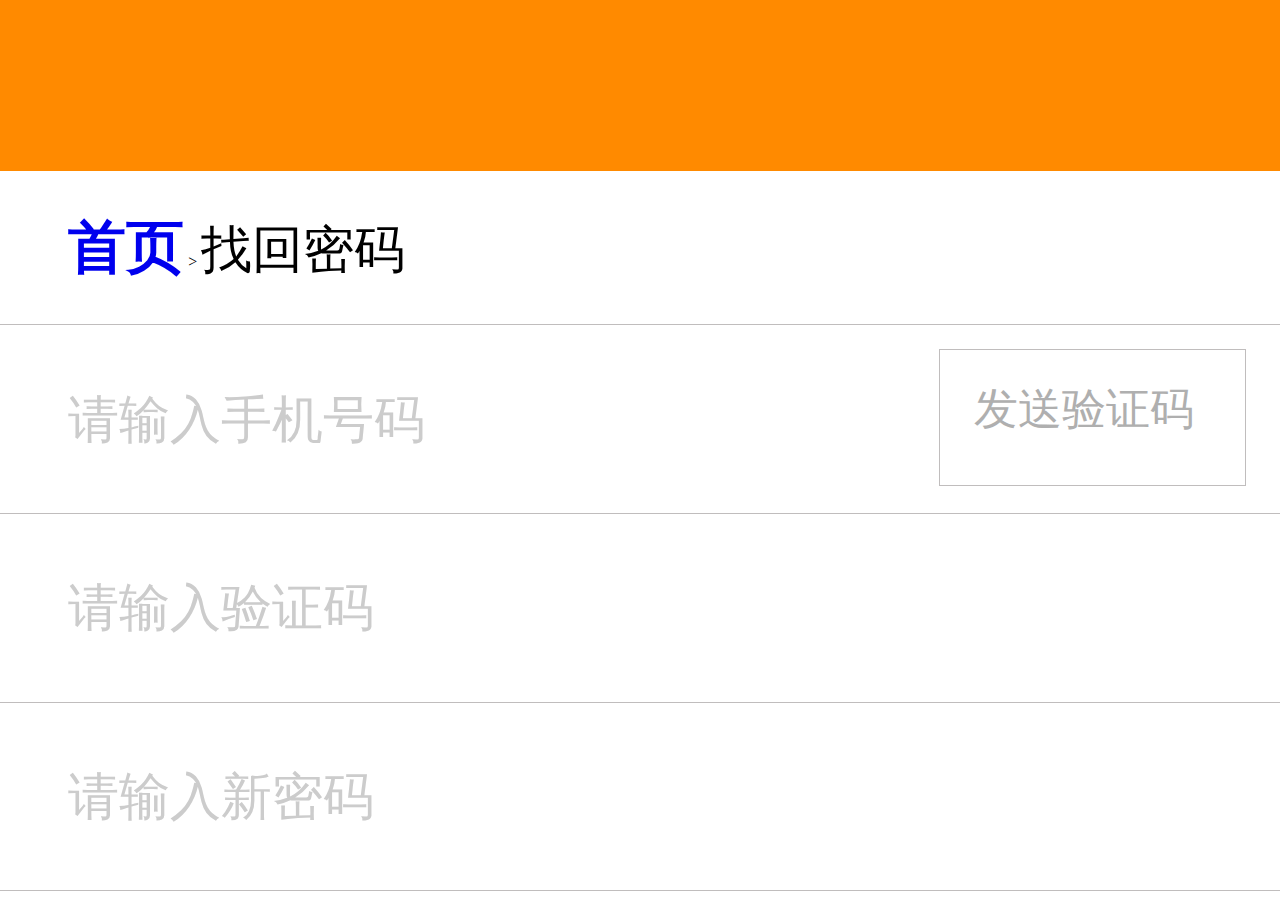
==== findPassword.html @ 2d8f9dbb "'找回密码，我登录的页面，二手房，住房，我的页面'" ====
<!DOCTYPE html>
<html>

<head>
    <meta charset="UTF-8">
    <meta name="viewport" content="width=device-width, initial-scale=1.0, maximum-scale=1.0, user-scalable=0">
    <meta http-equiv="X-UA-Compatible" content="ie=edge">
    <title>找房无忧-找回密码页</title>
    <link rel="stylesheet" href="./css/normallize.css">
    <link rel="stylesheet" href="./css/password.css">
</head>

<body>
    <!-- 头部 -->
    <header>
        <span class="head-logo"><a href="#"><img src="./image/index/logo.jpg" alt=""></a></span>
        <span class="head-right">
            <a href="#"><img src="./image/index/my.jpg" alt=""></a>
            <a href="#"><img src="./image/index/xiazai.jpg" alt=""></a>
        </span>
    </header>
    <!-- 中间部分1 -->
    <div class="section">
        <p>
            <a href="./index.html"><span class="section_s">首页</span></a>
            >
            <span>找回密码</span>
        </p>
    </div>
    <!-- 中间部分2 -->
    <div class="section_1">
        <form action="./login.html">
            <ul>
                <li class="fa">
                    <input type="text" placeholder="请输入手机号码" pattern="^1[34578][0-9]{9}$" required="required" id="t1">
                    <a class="getCode">发送验证码</a>
                </li>
                <li>
                    <input type="text" placeholder="请输入验证码" pattern="^\d{4}$" required="required" id="t2">
                </li>
                <li>
                    <input type="password" placeholder="请输入新密码" required="required" id="t3">
                </li>
                <li>
                    <input type="password" placeholder="请确认新密码" required="required" id="t4">
                </li>
            </ul>
            <p><button id="submit">提交</button></p>

        </form>

    </div>
</body>

</html>
<script src="./js/password.js"></script>
<script src="./js/Mycookie.js"></script>
<script>
    function setRem() {
        var ui_w = 375;
        // 获取屏幕的宽度
        var clientWidth = document.documentElement.clientWidth || document.body.clientWidth;
        console.log(ui_w, clientWidth);

        // 通过js动态改变html根节点字体大小
        var html_ = document.getElementsByTagName('html')[0];
        html_.style.fontSize = (clientWidth / ui_w) * 10 + 'px';
    }
    // window.onresize 浏览器被重置大小执行事件
    window.onresize = setRem;


</script>
---- css/normallize.css ----
/*初始化标签*/

HTML, body, div, h1, h2, h3, h4, h5, h6, ul, ol, dl, li, dt, dd, p, blockquote,
pre, form, fieldset, table, th, td,hr {
    border:none;
    font-family:"微软雅黑","黑体","宋体";
    font-size:16px;
    margin:0px;
    padding:0px;
    }
html,body{
    height: 100%;
    width: 100%;
    }
address, caption, cite, code, dfn, em, strong, th, var {
    font-style: normal;
    font-weight: normal;
}
a{
    text-decoration:none;
}

input::-ms-clear{
    display:none;
    }
input::-ms-reveal{
    display:none;
}
input{
    -webkit-appearance: none;
    margin: 0;
    outline: none;
    padding: 0;
}
input::-webkit-input-placeholder{
    color: #ccc;
}
input::-ms-input-placeholder{
    color: #ccc;
}
input::-moz-placeholder{
    color: #ccc;
}
input[type=submit],input[type=button]{
    cursor: pointer;
}
button[disabled], input[disabled] {
    cursor: default;
}
img{
    border:none;
}
ul,ol,li,dl,dt,dd{
    list-style-type:none;
}
/*公共方法*/
.clearfix{
    zoom:1;
}
.clearfix:after{
   display:block;
   clear:both;
   content:"";
}
.clearleft{
    clear: left;
}
.clearright{
    clear: right;
}
.fl{
    float: left;
}
.fr{
    float: right;
}
.cursor{
    cursor: pointer;
}
/*背景及色值表*/
.bg000{
    background: #000;
}
.color000{
    color: #000;
}

/*浏览器初始化*/

/* Document
   ========================================================================== */
 
/**
 * 1. Correct the line height in all browsers.
 * 2. Prevent adjustments of font size after orientation changes in iOS.
 */
 
html {
  line-height: 1.15; /* 1 */
  -webkit-text-size-adjust: 100%; /* 2 */
}
 
/* Sections
   ========================================================================== */
 
/**
 * Remove the margin in all browsers.
 */
 
body {
  margin: 0;
}
 
/**
 * Render the `main` element consistently in IE.
 */
 
main {
  display: block;
}
 
/**
 * Correct the font size and margin on `h1` elements within `section` and
 * `article` contexts in Chrome, Firefox, and Safari.
 */
 
h1 {
  font-size: 2em;
  margin: 0.67em 0;
}
 
/* Grouping content
   ========================================================================== */
 
/**
 * 1. Add the correct box sizing in Firefox.
 * 2. Show the overflow in Edge and IE.
 */
 
hr {
  box-sizing: content-box; /* 1 */
  height: 0; /* 1 */
  overflow: visible; /* 2 */
}
 
/**
 * 1. Correct the inheritance and scaling of font size in all browsers.
 * 2. Correct the odd `em` font sizing in all browsers.
 */
 
pre {
  font-family: monospace, monospace; /* 1 */
  font-size: 1em; /* 2 */
}
 
/* Text-level semantics
   ========================================================================== */
 
/**
 * Remove the gray background on active links in IE 10.
 */
 
a {
  background-color: transparent;
}
 
/**
 * 1. Remove the bottom border in Chrome 57-
 * 2. Add the correct text decoration in Chrome, Edge, IE, Opera, and Safari.
 */
 
abbr[title] {
  border-bottom: none; /* 1 */
  text-decoration: underline; /* 2 */
  text-decoration: underline dotted; /* 2 */
}
 
/**
 * Add the correct font weight in Chrome, Edge, and Safari.
 */
 
b,
strong {
  font-weight: bolder;
}
 
/**
 * 1. Correct the inheritance and scaling of font size in all browsers.
 * 2. Correct the odd `em` font sizing in all browsers.
 */
 
code,
kbd,
samp {
  font-family: monospace, monospace; /* 1 */
  font-size: 1em; /* 2 */
}
 
/**
 * Add the correct font size in all browsers.
 */
 
small {
  font-size: 80%;
}
 
/**
 * Prevent `sub` and `sup` elements from affecting the line height in
 * all browsers.
 */
 
sub,
sup {
  font-size: 75%;
  line-height: 0;
  position: relative;
  vertical-align: baseline;
}
 
sub {
  bottom: -0.25em;
}
 
sup {
  top: -0.5em;
}
 
/* Embedded content
   ========================================================================== */
 
/**
 * Remove the border on images inside links in IE 10.
 */
 
img {
  border-style: none;
}
 
/* Forms
   ========================================================================== */
 
/**
 * 1. Change the font styles in all browsers.
 * 2. Remove the margin in Firefox and Safari.
 */
 
button,
input,
optgroup,
select,
textarea {
  font-family: inherit; /* 1 */
  font-size: 100%; /* 1 */
  line-height: 1.15; /* 1 */
  margin: 0; /* 2 */
}
 
/**
 * Show the overflow in IE.
 * 1. Show the overflow in Edge.
 */
 
button,
input { /* 1 */
  overflow: visible;
}
 
/**
 * Remove the inheritance of text transform in Edge, Firefox, and IE.
 * 1. Remove the inheritance of text transform in Firefox.
 */
 
button,
select { /* 1 */
  text-transform: none;
}
 
/**
 * Correct the inability to style clickable types in iOS and Safari.
 */
 
button,
[type="button"],
[type="reset"],
[type="submit"] {
  -webkit-appearance: button;
}
 
/**
 * Remove the inner border and padding in Firefox.
 */
 
button::-moz-focus-inner,
[type="button"]::-moz-focus-inner,
[type="reset"]::-moz-focus-inner,
[type="submit"]::-moz-focus-inner {
  border-style: none;
  padding: 0;
}
 
/**
 * Restore the focus styles unset by the previous rule.
 */
 
button:-moz-focusring,
[type="button"]:-moz-focusring,
[type="reset"]:-moz-focusring,
[type="submit"]:-moz-focusring {
  outline: 1px dotted ButtonText;
}
 
/**
 * Correct the padding in Firefox.
 */
 
fieldset {
  padding: 0.35em 0.75em 0.625em;
}
 
/**
 * 1. Correct the text wrapping in Edge and IE.
 * 2. Correct the color inheritance from `fieldset` elements in IE.
 * 3. Remove the padding so developers are not caught out when they zero out
 *    `fieldset` elements in all browsers.
 */
 
legend {
  box-sizing: border-box; /* 1 */
  color: inherit; /* 2 */
  display: table; /* 1 */
  max-width: 100%; /* 1 */
  padding: 0; /* 3 */
  white-space: normal; /* 1 */
}
 
/**
 * Add the correct vertical alignment in Chrome, Firefox, and Opera.
 */
 
progress {
  vertical-align: baseline;
}
 
/**
 * Remove the default vertical scrollbar in IE 10+.
 */
 
textarea {
  overflow: auto;
}
 
/**
 * 1. Add the correct box sizing in IE 10.
 * 2. Remove the padding in IE 10.
 */
 
[type="checkbox"],
[type="radio"] {
  box-sizing: border-box; /* 1 */
  padding: 0; /* 2 */
}
 
/**
 * Correct the cursor style of increment and decrement buttons in Chrome.
 */
 
[type="number"]::-webkit-inner-spin-button,
[type="number"]::-webkit-outer-spin-button {
  height: auto;
}
 
/**
 * 1. Correct the odd appearance in Chrome and Safari.
 * 2. Correct the outline style in Safari.
 */
 
[type="search"] {
  -webkit-appearance: textfield; /* 1 */
  outline-offset: -2px; /* 2 */
}
 
/**
 * Remove the inner padding in Chrome and Safari on macOS.
 */
 
[type="search"]::-webkit-search-decoration {
  -webkit-appearance: none;
}
 
/**
 * 1. Correct the inability to style clickable types in iOS and Safari.
 * 2. Change font properties to `inherit` in Safari.
 */
 
::-webkit-file-upload-button {
  -webkit-appearance: button; /* 1 */
  font: inherit; /* 2 */
}
 
/* Interactive
   ========================================================================== */
 
/*
 * Add the correct display in Edge, IE 10+, and Firefox.
 */
 
details {
  display: block;
}
 
/*
 * Add the correct display in all browsers.
 */
 
summary {
  display: list-item;
}
 
/* Misc
   ========================================================================== */
 
/**
 * Add the correct display in IE 10+.
 */
 
template {
  display: none;
}
 
/**
 * Add the correct display in IE 10.
 */
 
[hidden] {
  display: none;
}
---- css/password.css ----
/* 头部 */
* {
    margin: 0;
    padding: 0;
}

a {
    text-decoration: none;
}

html {
    font-size: 10px;
}

header {
    display: flex;
    justify-content: space-around;
    align-items: center;
    width: 100%;
    height: 5rem;
    background-color: rgb(255, 138, 0);
}

.head-logo {
    height: 4rem;
}

.head-logo>a>img {
    height: 100%;
}

.head-right {
    height: 3.5rem;
}

.head-right>a>img {
    height: 100%;
    margin-left: 1.5rem;
}

/* 中间部分1 */

.section {
    height: 4.5rem;
    border-bottom: 1px solid rgb(192, 189, 189);
    padding-left: 2rem;
    line-height: 4.5rem;

}

.section .section_s {
    font-weight: bold;
    font-size: 1.7rem;
}

.section span {
    font-size: 1.5rem;
}

/* 中间部分2 */
.section_1 li input {
    border: none;
    outline: none;
    width: 100%;
    height: 5.5rem;
    padding-left: 2rem;
    font-size: 1.5rem;
    border-bottom: 1px solid rgb(192, 189, 189);
}

.fa {
    position: relative;
}

.fa a {
    width: 9rem;
    height: 4rem;
    position: absolute;
    top: .7rem;
    right: 1rem;
    font-size: 1.3rem;
    padding: 1rem;
    box-sizing: border-box;
    color: rgb(175, 175, 175);
    border: 1px solid rgb(192, 189, 189);
}

.section_1 p button {
    border: none;
    width: 95%;
    height: 5.5rem;
    background-color: #FF8A00;
    margin-top: 1rem;
    margin-left: 1rem;
    color: white;
    font-size: 2rem;
    border-radius: 1rem;
}
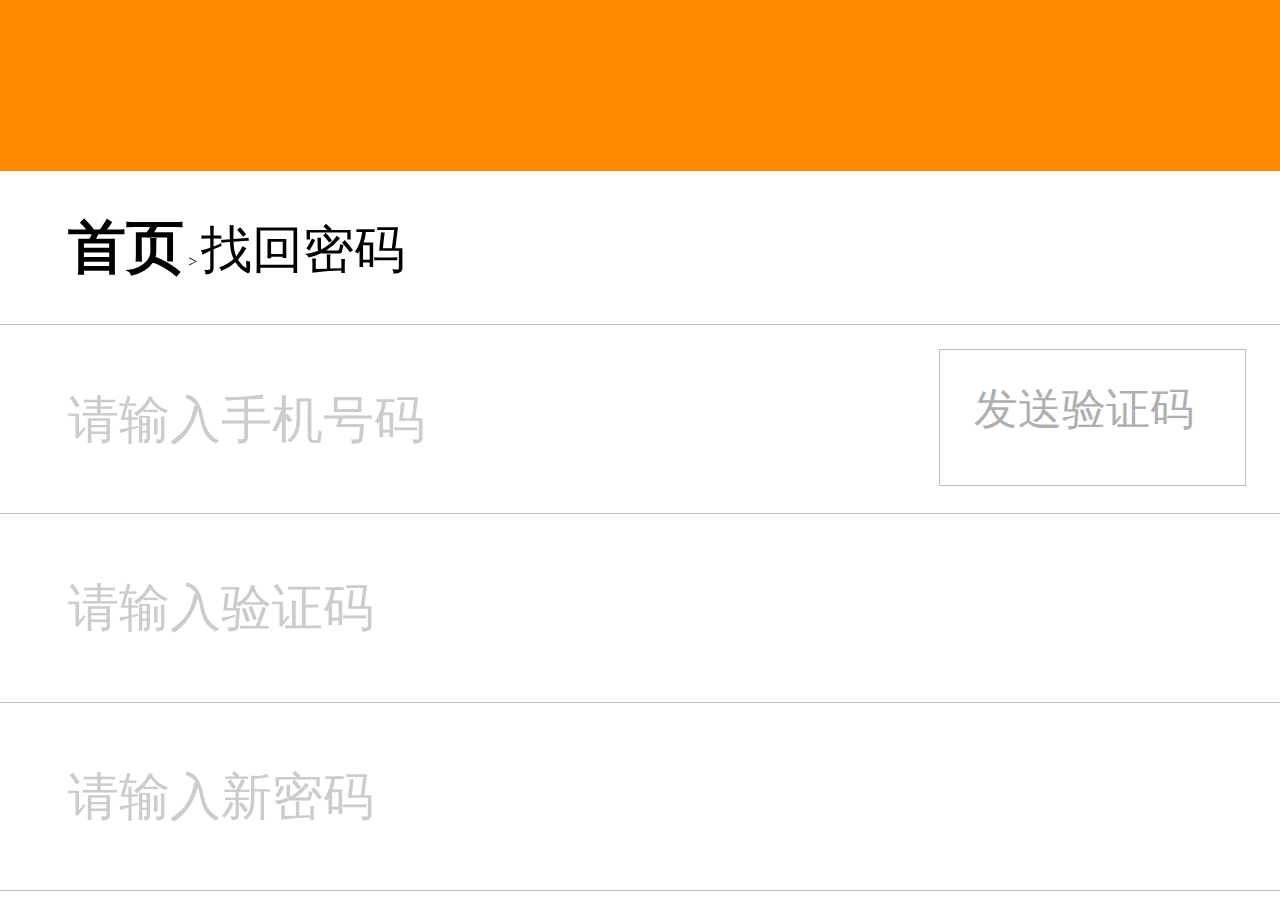
==== commit 5032dfd4: "Update findPassword.html" ====
--- a/findPassword.html
+++ b/findPassword.html
@@ -13,30 +13,30 @@
 <body>
     <!-- 头部 -->
     <header>
-        <span class="head-logo"><a href="#"><img src="./image/index/logo.jpg" alt=""></a></span>
+        <span class="head-logo"><a href="./index.html"><img src="./image/index/logo.jpg" alt=""></a></span>
         <span class="head-right">
-            <a href="#"><img src="./image/index/my.jpg" alt=""></a>
+            <a href="./my.html"><img src="./image/index/my.jpg" alt=""></a>
             <a href="#"><img src="./image/index/xiazai.jpg" alt=""></a>
         </span>
     </header>
     <!-- 中间部分1 -->
     <div class="section">
         <p>
-            <a href="./index.html"><span class="section_s">首页</span></a>
+            <a href="./index.html" style="color: black;"><span class="section_s">首页</span></a>
             >
             <span>找回密码</span>
         </p>
     </div>
     <!-- 中间部分2 -->
     <div class="section_1">
-        <form action="./login.html">
+        <form action="" class="zcform" id="form1" method="get" target="iframe">
             <ul>
                 <li class="fa">
-                    <input type="text" placeholder="请输入手机号码" pattern="^1[34578][0-9]{9}$" required="required" id="t1">
+                    <input type="text" placeholder="请输入手机号码" required="required" id="t1">
                     <a class="getCode">发送验证码</a>
                 </li>
                 <li>
-                    <input type="text" placeholder="请输入验证码" pattern="^\d{4}$" required="required" id="t2">
+                    <input type="text" placeholder="请输入验证码" required="required" id="t2">
                 </li>
                 <li>
                     <input type="password" placeholder="请输入新密码" required="required" id="t3">
@@ -48,13 +48,14 @@
             <p><button id="submit">提交</button></p>
 
         </form>
+        <iframe id="iframe" name="iframe" style="display:none;"></iframe>
 
     </div>
 </body>
 
 </html>
+<script src="./js/touch.min.js"></script>
 <script src="./js/password.js"></script>
-<script src="./js/Mycookie.js"></script>
 <script>
     function setRem() {
         var ui_w = 375;
@@ -70,4 +71,4 @@
     window.onresize = setRem;
 
 
-</script>+</script>
